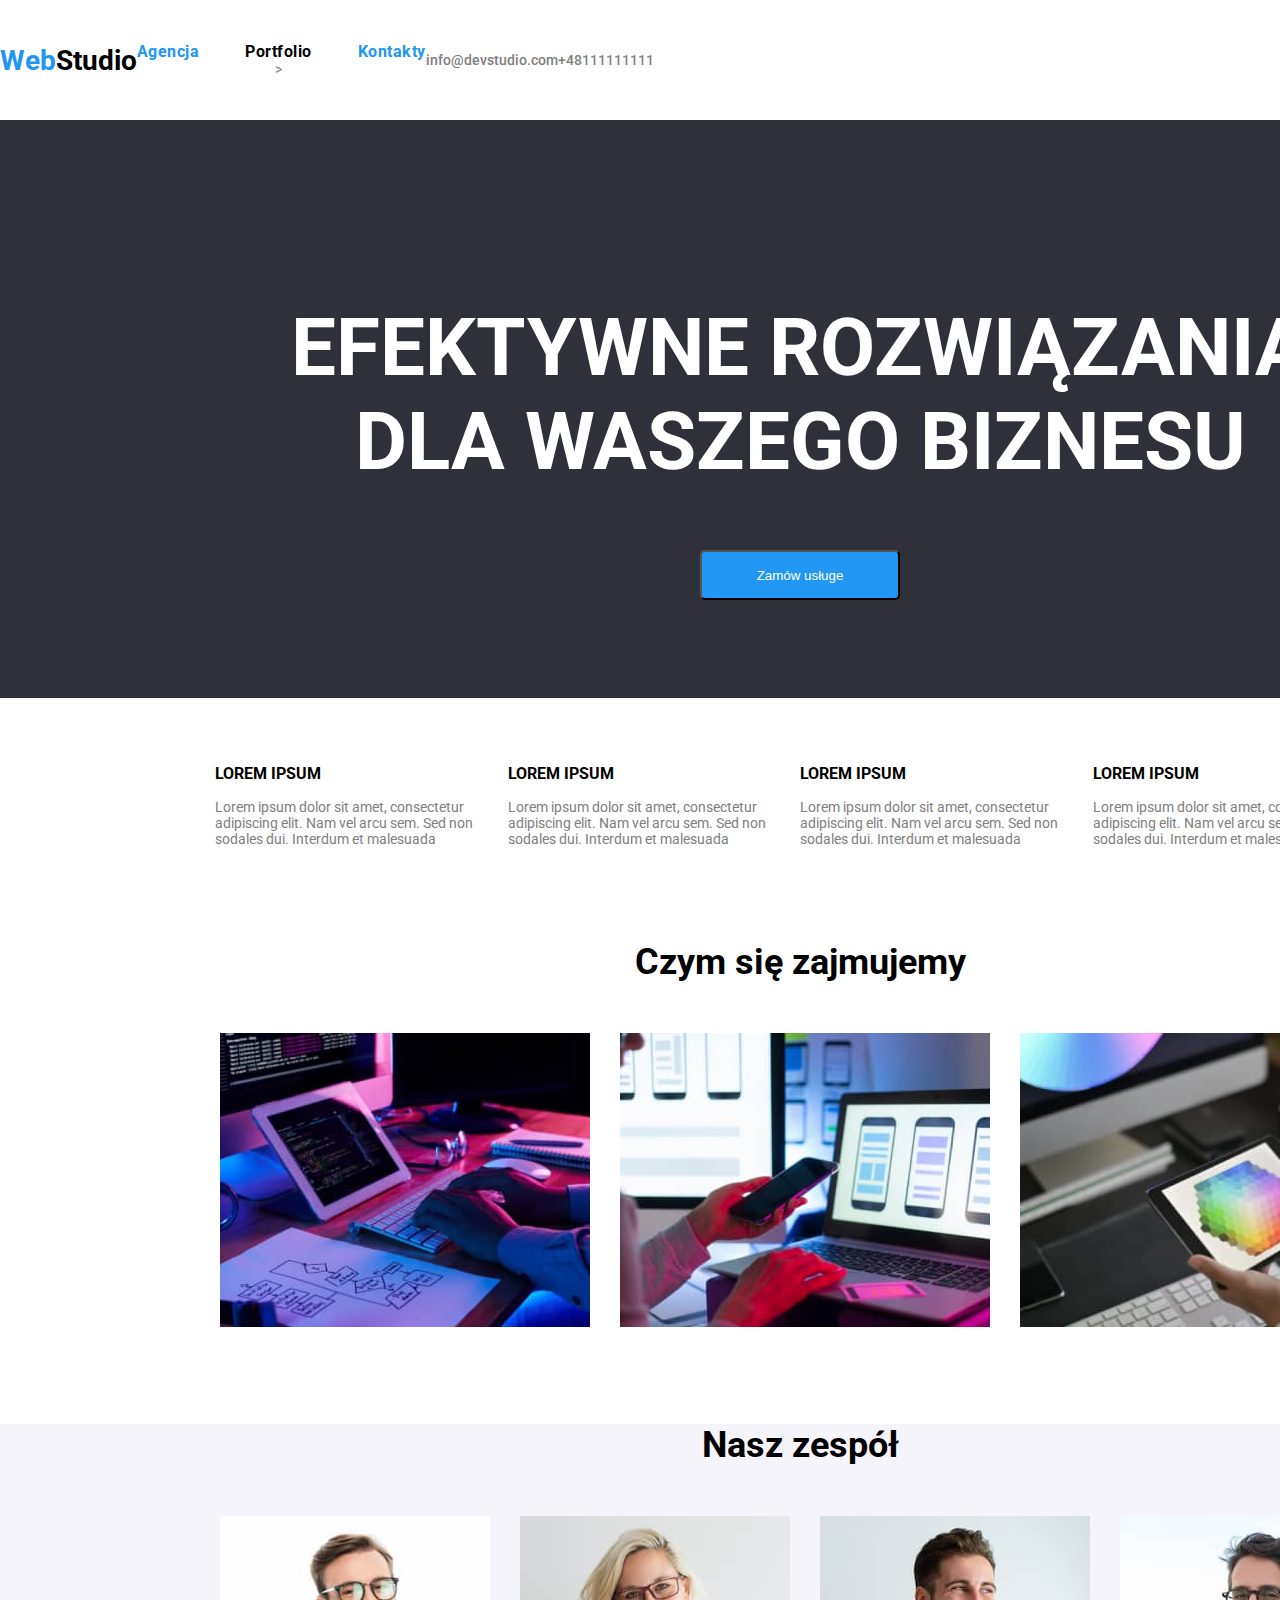
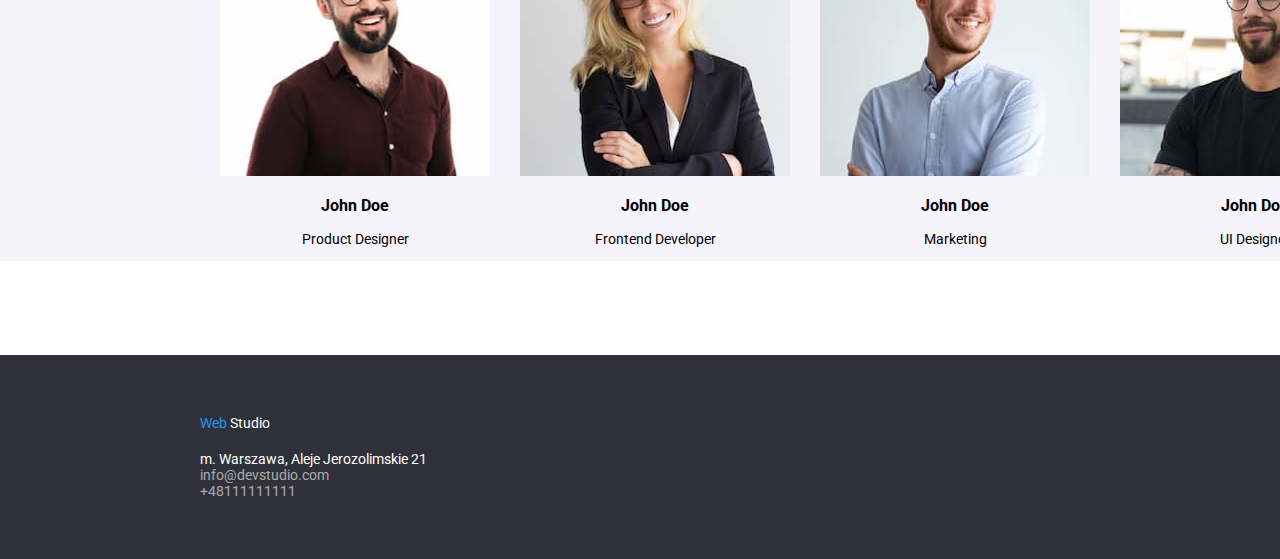
==== index.html @ a113806f "Add files via upload" ====
<!DOCTYPE html>
<html lang="pl-PL">
  <head>
    <meta charset="UTF-8" />
    <meta http-equiv="X-UA-Compatible" content="IE=edge" />
    <meta name="viewport" content="width=device-width, initial-scale=1.0" />
    <link href="css/styles.css" rel="stylesheet" type="text/css" />
    <link
      href="https://fonts.googleapis.com/css2?family=Raleway:wght@700&amp;family=Roboto:wght@400;500;700;900&amp;display=swap"
      rel="stylesheet"
    />
    <title>Studio</title>
  </head>
  <body class="whole-page">
    <header class="header">
      <a href="index.html" class="no_underline"
        ><h1><span class="text-blue">Web</span>Studio</h1></a
      >
      <nav>
        <ul class="nav-style nav-list">
          <li>
            <a href="index.html" class="no_underline link-style text-blue">
              Agencja</a
            >
          </li>
          <li>
            <a href="portfolio.html" class="no_underline link-style">
              Portfolio</a
            >
            >
          </li>
          <li>
            <a href="index.html" class="no_underline link-style text-blue">
              Kontakty</a
            >
          </li>
        </ul>
      </nav>
      <a
        href="mailto:info@devstudio.com"
        class="no_underline contact-link-style text-blue"
        >info@devstudio.com</a
      >
      <a
        href="tel:+45111111111"
        class="no_underline contact-link-style text-blue"
        >+48111111111</a
      >
    </header>

    <main>
      <section class="main_section">
        <h1>
          EFEKTYWNE ROZWIĄZANIA <br />
          DLA WASZEGO BIZNESU
        </h1>
        <a href="portfolio.html" class="no_underline"
          ><button type="button" class="but_1">Zamów usługe</button></a
        >
      </section>

      <section>
        <ul class="second_section">
          <li>
            <h3 class="text-lorem">LOREM IPSUM</h3>
            <p>
              Lorem ipsum dolor sit amet, consectetur adipiscing elit. Nam vel
              arcu sem. Sed non sodales dui. Interdum et malesuada
            </p>
          </li>
          <li>
            <h3 class="text-lorem">LOREM IPSUM</h3>
            <p>
              Lorem ipsum dolor sit amet, consectetur adipiscing elit. Nam vel
              arcu sem. Sed non sodales dui. Interdum et malesuada
            </p>
          </li>
          <li>
            <h3 class="text-lorem">LOREM IPSUM</h3>
            <p>
              Lorem ipsum dolor sit amet, consectetur adipiscing elit. Nam vel
              arcu sem. Sed non sodales dui. Interdum et malesuada
            </p>
          </li>
          <li>
            <h3 class="text-lorem">LOREM IPSUM</h3>
            <p>
              Lorem ipsum dolor sit amet, consectetur adipiscing elit. Nam vel
              arcu sem. Sed non sodales dui. Interdum et malesuada
            </p>
          </li>
        </ul>
      </section>

      <section>
        <div class="what_we_do">
          <h2 class="mainthink2">Czym się zajmujemy</h2>
          <ul class="container product-portfolio">
            <li>
              <img
                src="images/pad0.jpg"
                alt="komputer z tabletem i klawiatura"
                width="370"
                height="294"
              />
            </li>
            <li>
              <img
                src="images/lap1.jpg"
                alt="laptop i telefon"
                width="370"
                height="294"
              />
            </li>
            <li>
              <img
                src="images/tab2.jpg"
                alt="tablet z kolorowym wyświetlaczem"
                width="370"
                height="294"
              />
            </li>
          </ul>
        </div>
      </section>

      <section class="our_team">
        <h2 class="mainthink2">Nasz zespół</h2>
        <ul class="container product-portfolio">
          <li>
            <img
              src="images/facet0.jpg"
              alt="John Doe"
              width="270"
              height="260"
            />
            <h3>John Doe</h3>
            <p>Product Designer</p>
          </li>
          <li>
            <img
              src="images/kobieta0.jpg"
              alt="kobieta Doe"
              width="270"
              height="260"
            />
            <h3>John Doe</h3>
            <p>Frontend Developer</p>
          </li>
          <li>
            <img
              src="images/facet1.jpg"
              alt="John Doe drugi"
              width="270"
              height="260"
            />
            <h3>John Doe</h3>
            <p>Marketing</p>
          </li>
          <li>
            <img
              src="images/facet2.jpg"
              alt="John Doe trzeci"
              width="270"
              height="260"
            />
            <h3>John Doe</h3>
            <p>UI Designer</p>
          </li>
        </ul>
      </section>
    </main>

    <footer class="footer">
      <ul class="container footer-container nobull">
        <a href="index.html" class="no_underline logo-style white-style-logo">
          <span class="text-blue">Web</span>
          <span class="text_white">Studio</span>
        </a>
        <li>
          <address class="address-style">
            m. Warszawa, Aleje Jerozolimskie 21
          </address>
        </li>
        <li>
          <a href="emailto:info@devstudio.com" class="no_underline footer-type"
            >info@devstudio.com</a
          >
        </li>
        <li>
          <a href="tel:+45111111111" class="no_underline footer-type"
            >+48111111111</a
          >
        </li>
      </ul>
    </footer>
  </body>
</html>
---- css/styles.css ----
body {
  font-family: "Roboto";
  color: gray;
  background-color: lightgrey;
  font-size: 14px;
  margin: 0;
  padding: 0;
  display: block;
}
.whole-page {
  background-color: white;
  width: 1600px;
  margin: 0 auto;
}
.container {
  width: 1200px;
  margin: 0 auto;
}
.footer-links:hover,
.footer-links:focus,
.blue-text:hover,
.blue-text:focus {
  color: blue;
}
.header {
  align-items: center;
  text-align: center;
  flex-direction: row;
  padding: 25px 0 24px 0;
  display: flex;
  margin-left: 250;
}
header {
  display: block;
}
.main_section {
  background-color: #2f303a;
  color: #fff;
  font-size: 40px;
  text-align: center;
  height: 450px;
  padding-top: 8rem;
}
a {
  cursor: pointer;
  display: block;
  color: black;
}
.no_underline {
  text-decoration: none;
}
a:visited {
  color: rgb(0, 0, 0);
}

a:focus {
  color: blue;
}
a:target {
  color: blue;
}

.link-style {
  color: black;
  font-size: 16px;
  font-weight: 700;
  line-height: 1.193;
  letter-spacing: 0.03em;
  margin-left: 20;
  margin-right: 20;
}

.link-style_2 {
  color: black;
  font-size: 16px;
  font-weight: 700;
  line-height: 1.193;
  letter-spacing: 0.03em;
}
.text-blue {
  color: #2196f3;
}
ul {
  display: block;
  list-style-type: disc;
  margin-block-start: 1em;
  margin-block-end: 1em;
  margin-inline-start: 0px;
  margin-inline-end: 0px;
  padding-inline-start: 40px;
}

.nav-style {
  gap: 46px;
  line-height: 1.2;
  padding: 0;
}
.nav-list {
  display: flex;
  list-style: none;
  line-height: 1.2;
  margin: 0;
}
.contacts-style {
  padding: 0;
  margin-left: 30;
}
.contact-link-style {
  color: grey;
  font-weight: 500;
  margin-left: 50;
}
.header-separator {
  border-bottom: solid 1px;
}
div {
  display: block;
}
.buttons-type {
  display: flex;
  justify-content: center;
  gap: 8px;
  margin-top: 94px;
  list-style: none;
}
.button-type {
  background-color: #f5f4fa;
  border-width: 0;
  height: 38px;
  font-size: 16px;
  font-weight: 500;
  line-height: 26px;
  border-radius: 3px;
  padding: 6px 22px;
  font-family: "Roboto";
}
.product-portfolio {
  display: flex;
  gap: 30px;
  flex-wrap: wrap;
  margin-top: 50px;
  margin-bottom: 94px;
  list-style: none;
  list-style-type: none;
}
.product-part {
  border: solid 1px;
  width: 370px;
  height: 404px;
}
.nobull {
  list-style-type: none;
  text-align: left;
  padding: 0;
}
.portfolio-img-title {
  color: darkgrey;
  font-size: 18px;
  font-weight: 700;
  letter-spacing: 0.06em;
  line-height: 2;
  margin: 20px 0 4px 24px;
  text-decoration: none;
}
.portfolio-part-info {
  line-height: 1.88;
  font-size: 16px;
  margin: 0 0 0 24px;
  text-decoration: none;
}
footer {
  display: block;
}
.footer {
  width: 100%;
  background-color: #2f303a;
  padding: 60px 0;
}
.footer-container {
  flex-direction: column;
  color: white;
}
.white-style-logo {
  color: white;
}
.address-style {
  margin: 20px 0 0 0;
  font-style: normal;
}
address {
  display: block;
  font-style: italic;
}
.footer-type {
  color: #ffffff99;
}
.our_team {
  background-color: #f5f4fa;
  text-align: center;
  color: black;
}

.second_section {
  display: flex;
  list-style: none;
  width: 1170px;
  margin: 0 auto;
  padding: 50px;
}
.what_we_do {
  color: black;
  text-align: center;
}

.text-lorem {
  color: black;
}

.but_1 {
  color: #fff;
  background-color: #2196f3;
  width: 200px;
  height: 50px;
  text-align: center;
  border-radius: 5px;
  cursor: pointer;
}

.mainthink2 {
  font-size: 36px;
}
.text_white {
  color: white;
}
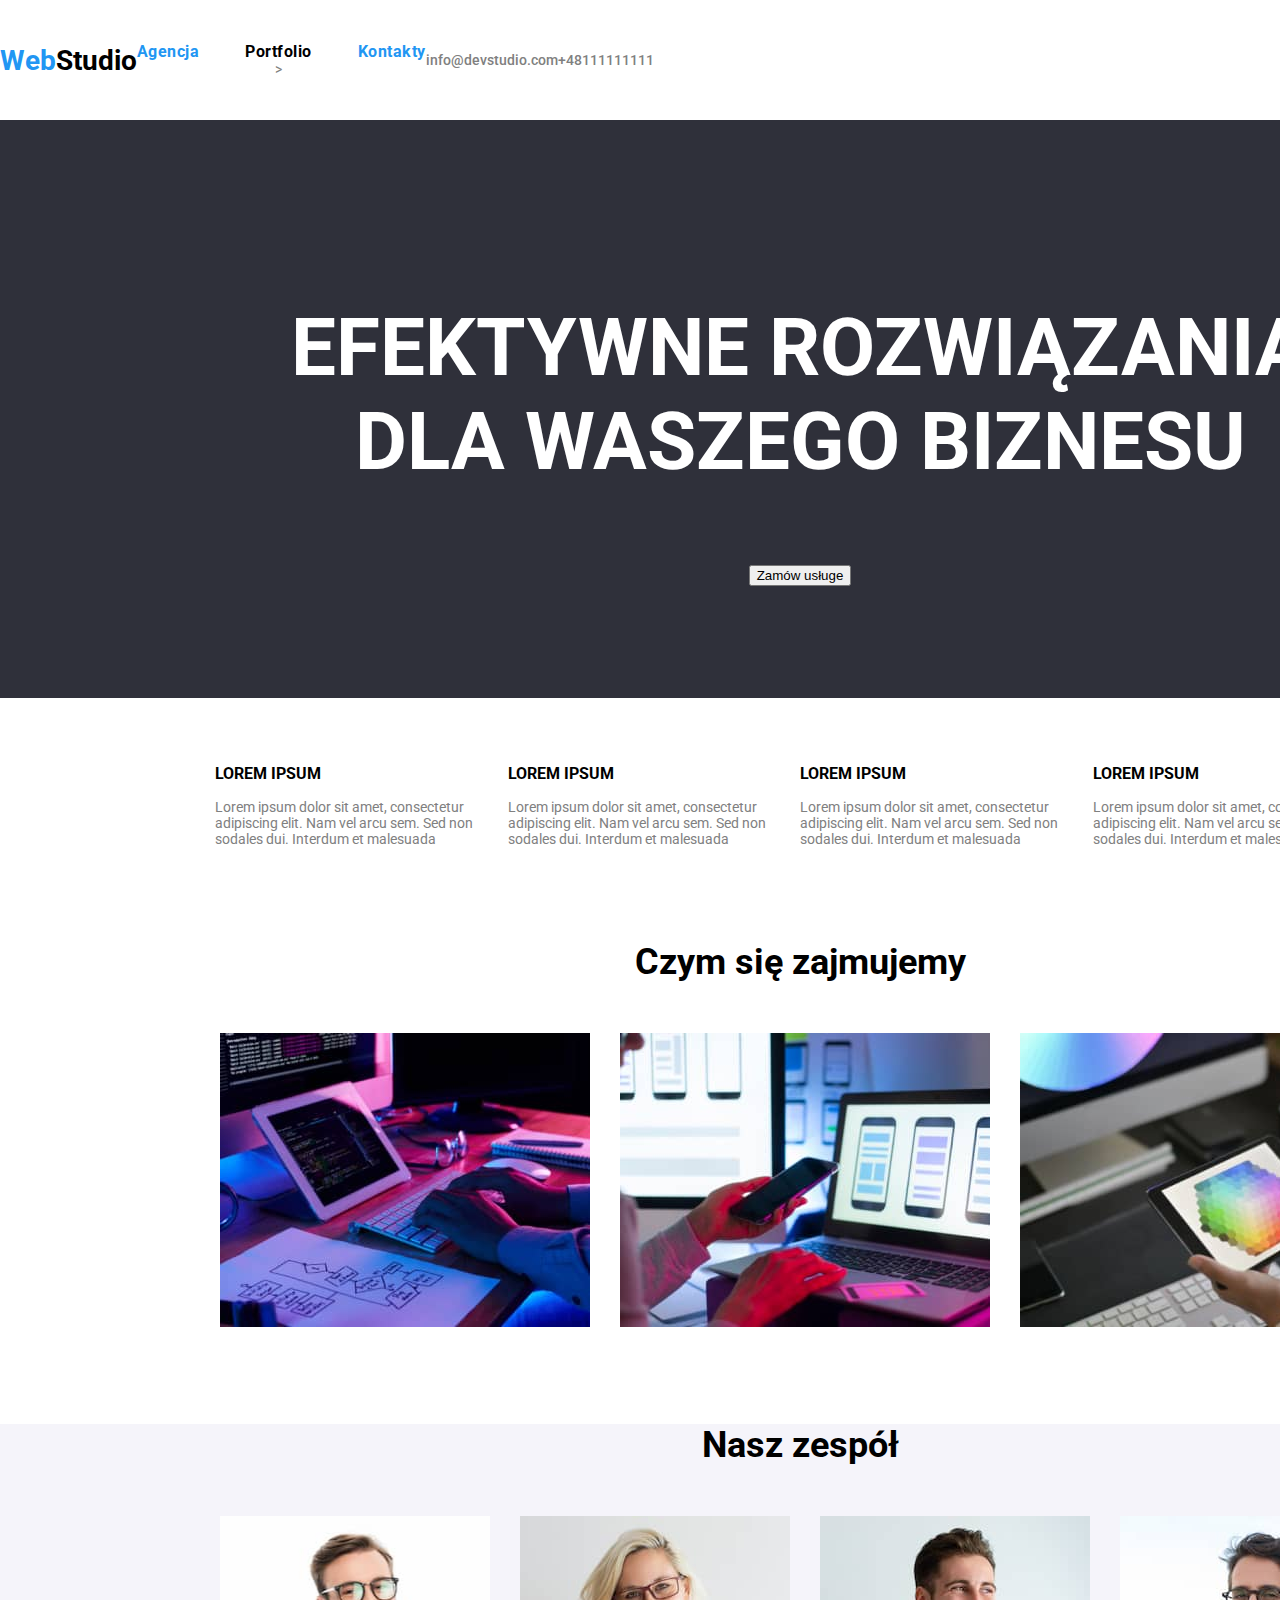
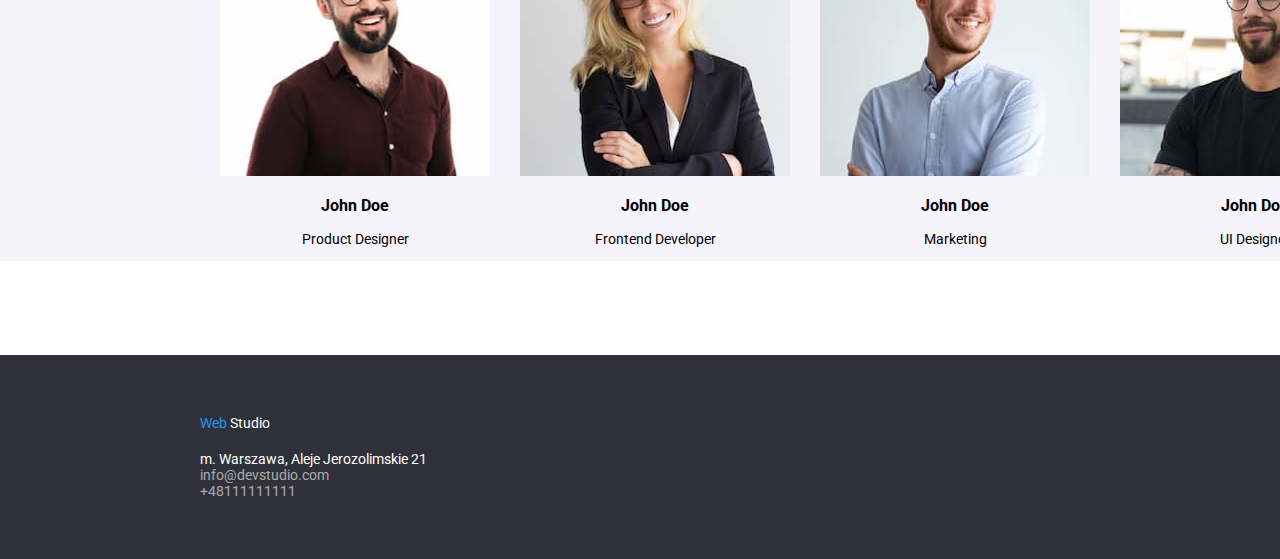
==== commit 5c363fb1: "Add files via upload" ====
--- a/index.html
+++ b/index.html
@@ -54,9 +54,10 @@
           EFEKTYWNE ROZWIĄZANIA <br />
           DLA WASZEGO BIZNESU
         </h1>
-        <a href="portfolio.html" class="no_underline"
-          ><button type="button" class="but_1">Zamów usługe</button></a
-        >
+
+        <button type="button" class="main_button">
+          <a href="portfolio.html" class="no_underline">Zamów usługe</a>
+        </button>
       </section>
 
       <section>
@@ -173,10 +174,12 @@
 
     <footer class="footer">
       <ul class="container footer-container nobull">
-        <a href="index.html" class="no_underline logo-style white-style-logo">
-          <span class="text-blue">Web</span>
-          <span class="text_white">Studio</span>
-        </a>
+        <li>
+          <a href="index.html" class="no_underline logo-style white-style-logo">
+            <span class="text-blue">Web</span>
+            <span class="text_white">Studio</span>
+          </a>
+        </li>
         <li>
           <address class="address-style">
             m. Warszawa, Aleje Jerozolimskie 21
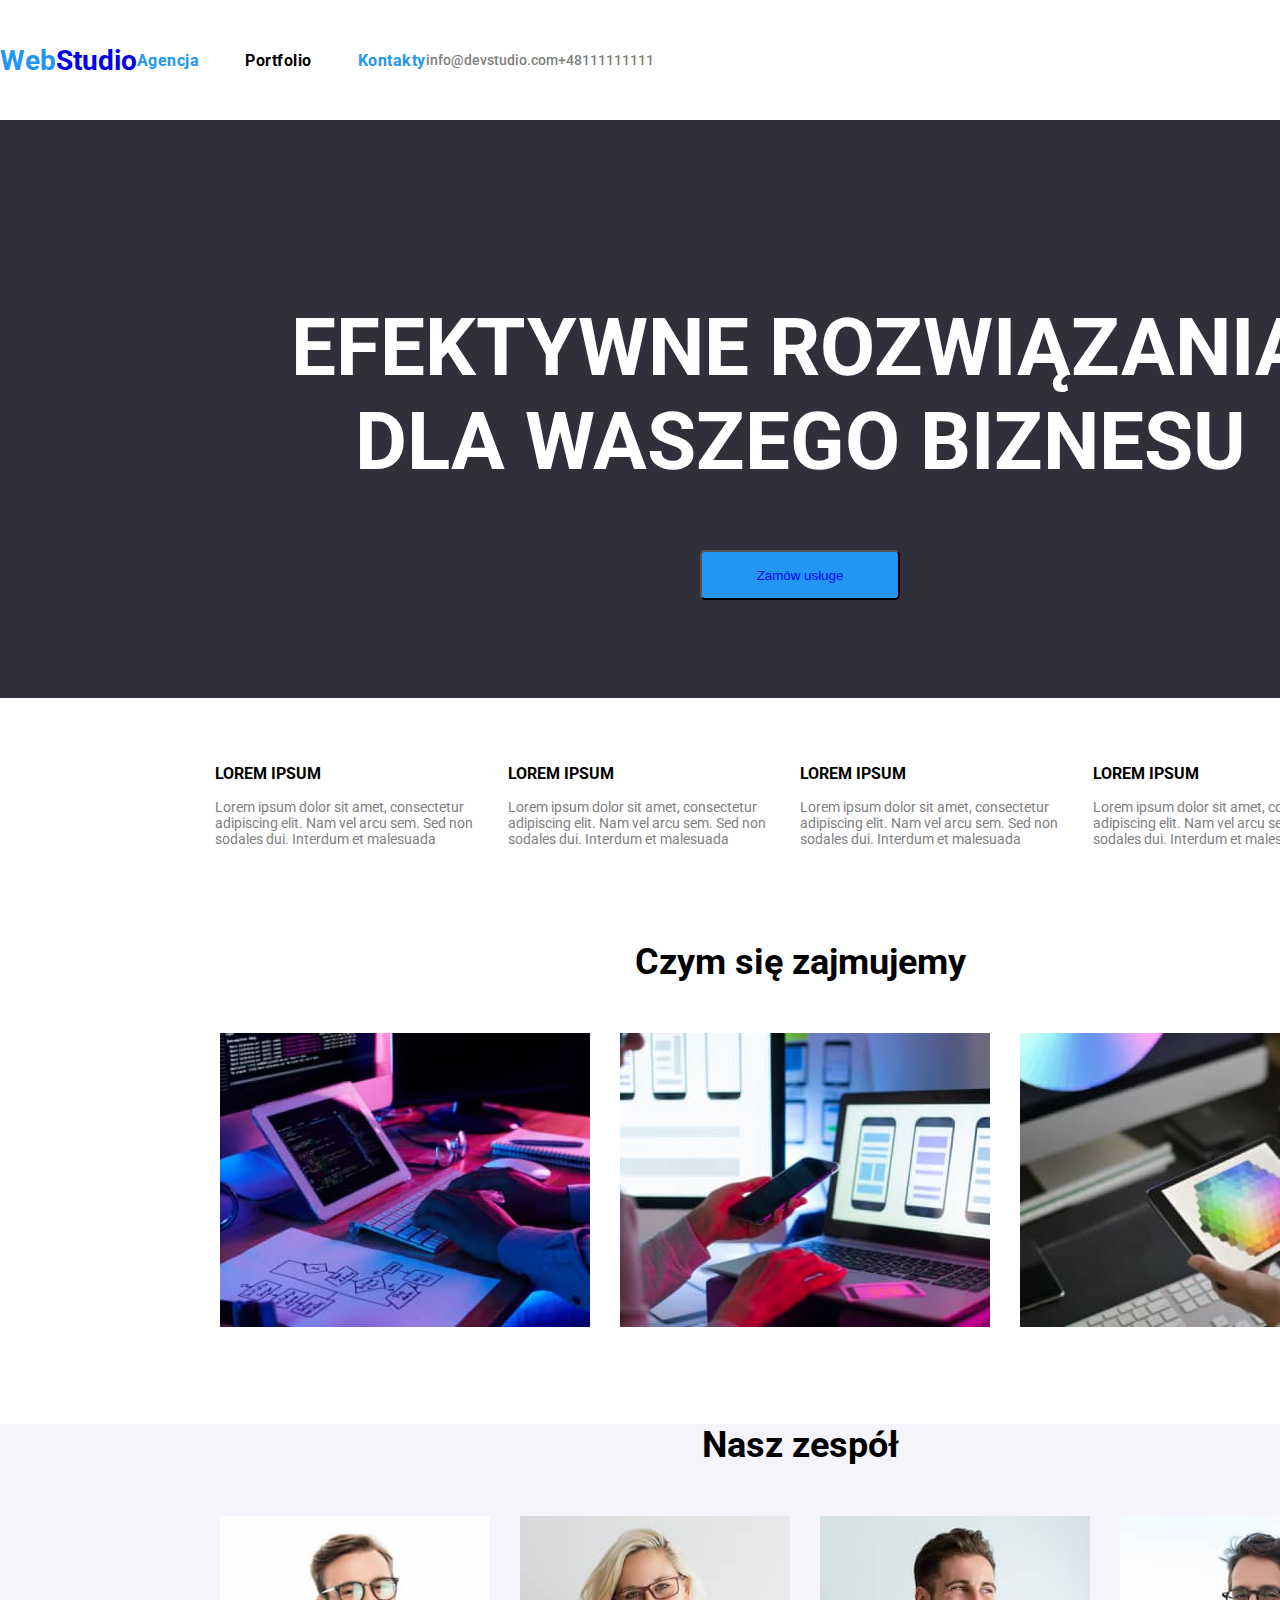
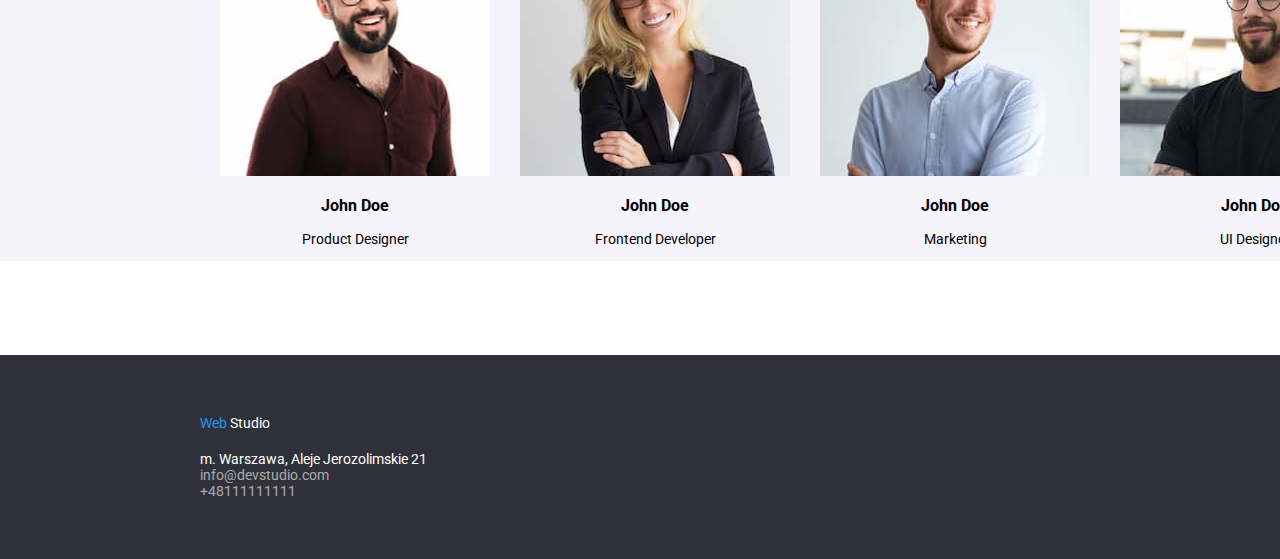
==== commit 43317738: "Add files via upload" ====
--- a/index.html
+++ b/index.html
@@ -26,7 +26,6 @@
           <li>
             <a href="portfolio.html" class="no_underline link-style">
               Portfolio</a
-            >
             >
           </li>
           <li>
--- a/css/styles.css
+++ b/css/styles.css
@@ -44,7 +44,6 @@
 a {
   cursor: pointer;
   display: block;
-  color: black;
 }
 .no_underline {
   text-decoration: none;
@@ -216,7 +215,7 @@
   color: black;
 }
 
-.but_1 {
+.main_button {
   color: #fff;
   background-color: #2196f3;
   width: 200px;
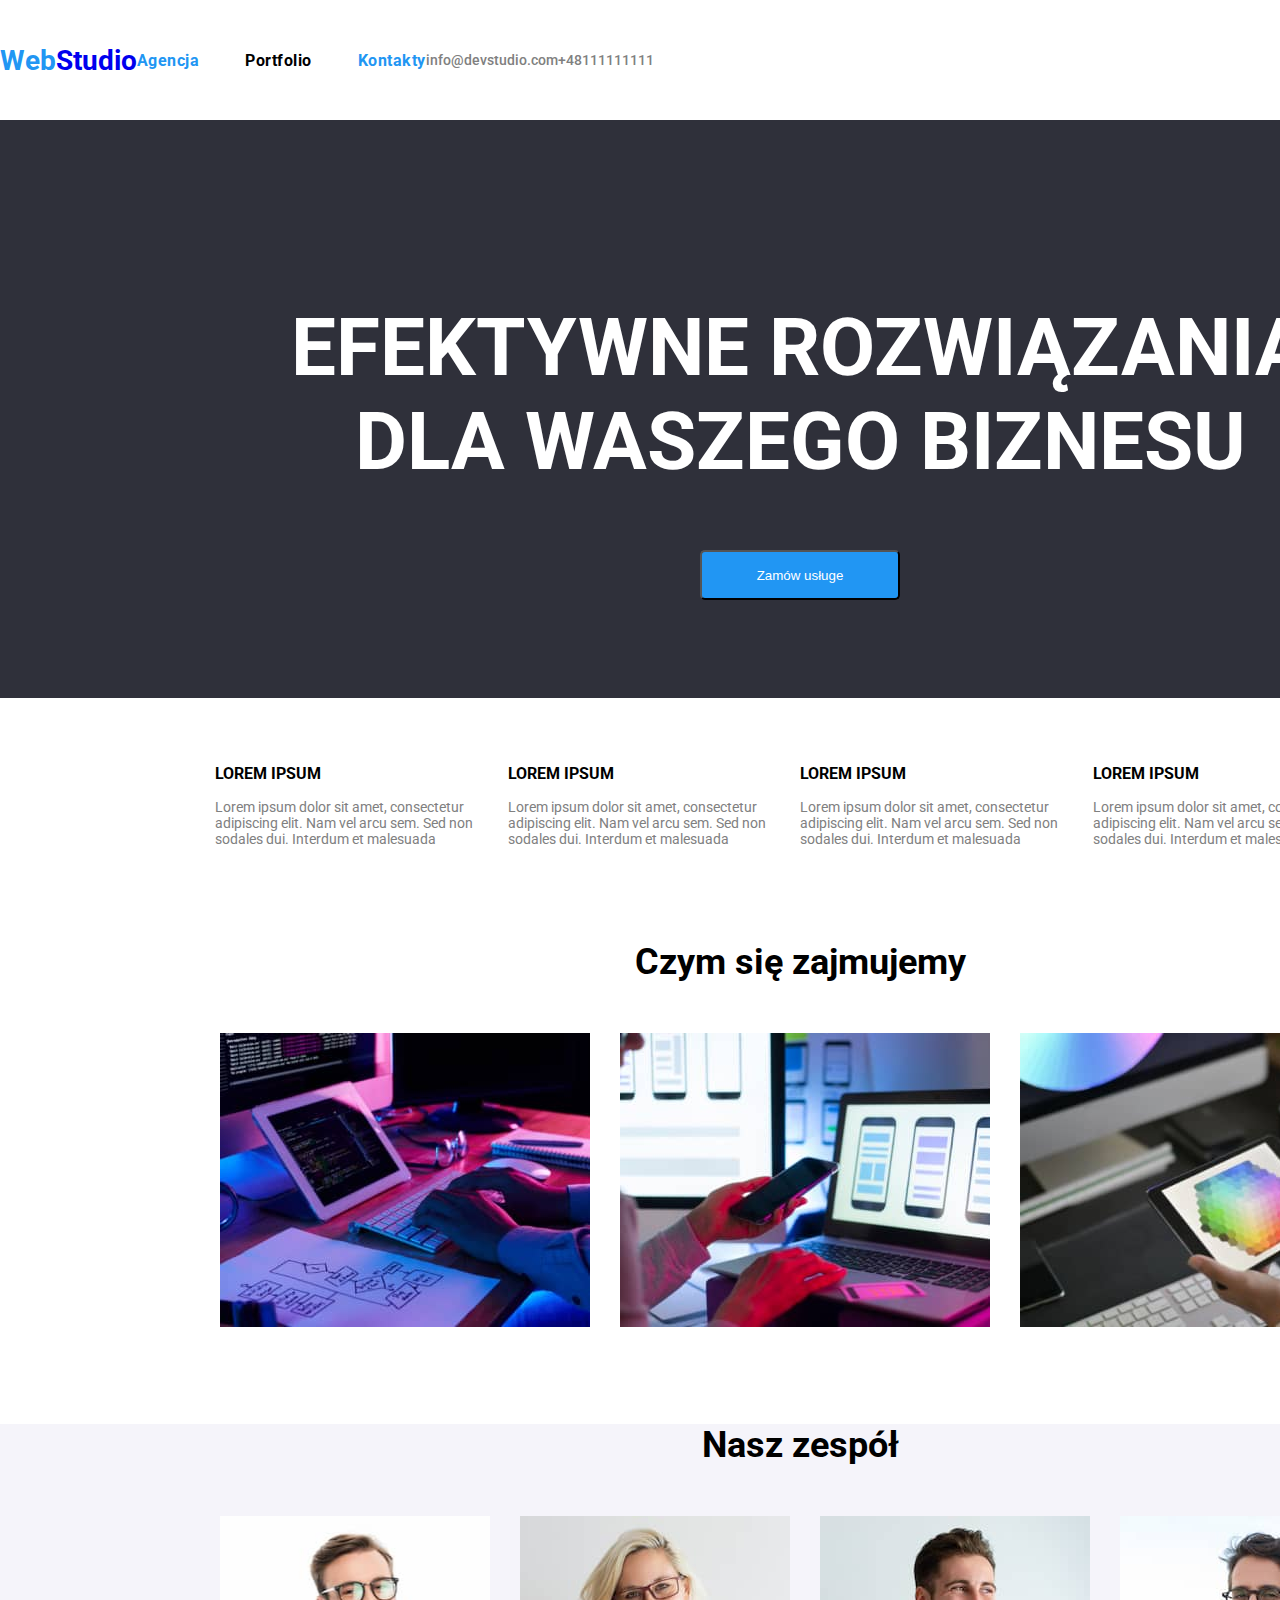
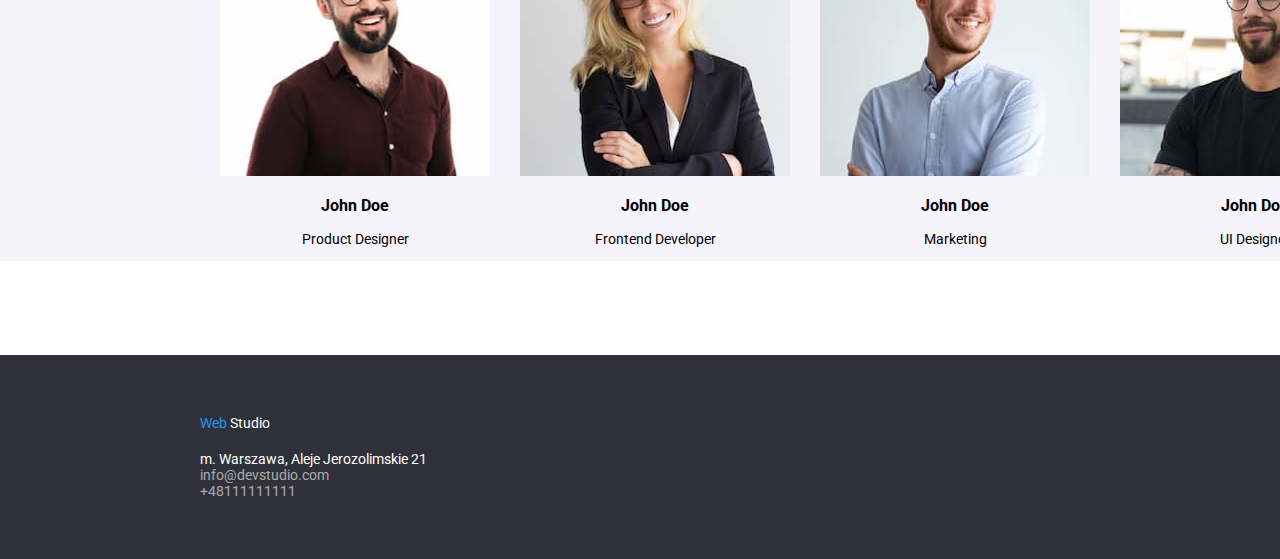
==== commit 789f6e94: "Add files via upload" ====
--- a/index.html
+++ b/index.html
@@ -54,9 +54,9 @@
           DLA WASZEGO BIZNESU
         </h1>
 
-        <button type="button" class="main_button">
-          <a href="portfolio.html" class="no_underline">Zamów usługe</a>
-        </button>
+        <a href="portfolio.html" class="no_underline"
+          ><button type="button" class="main_button">Zamów usługe</button></a
+        >
       </section>
 
       <section>
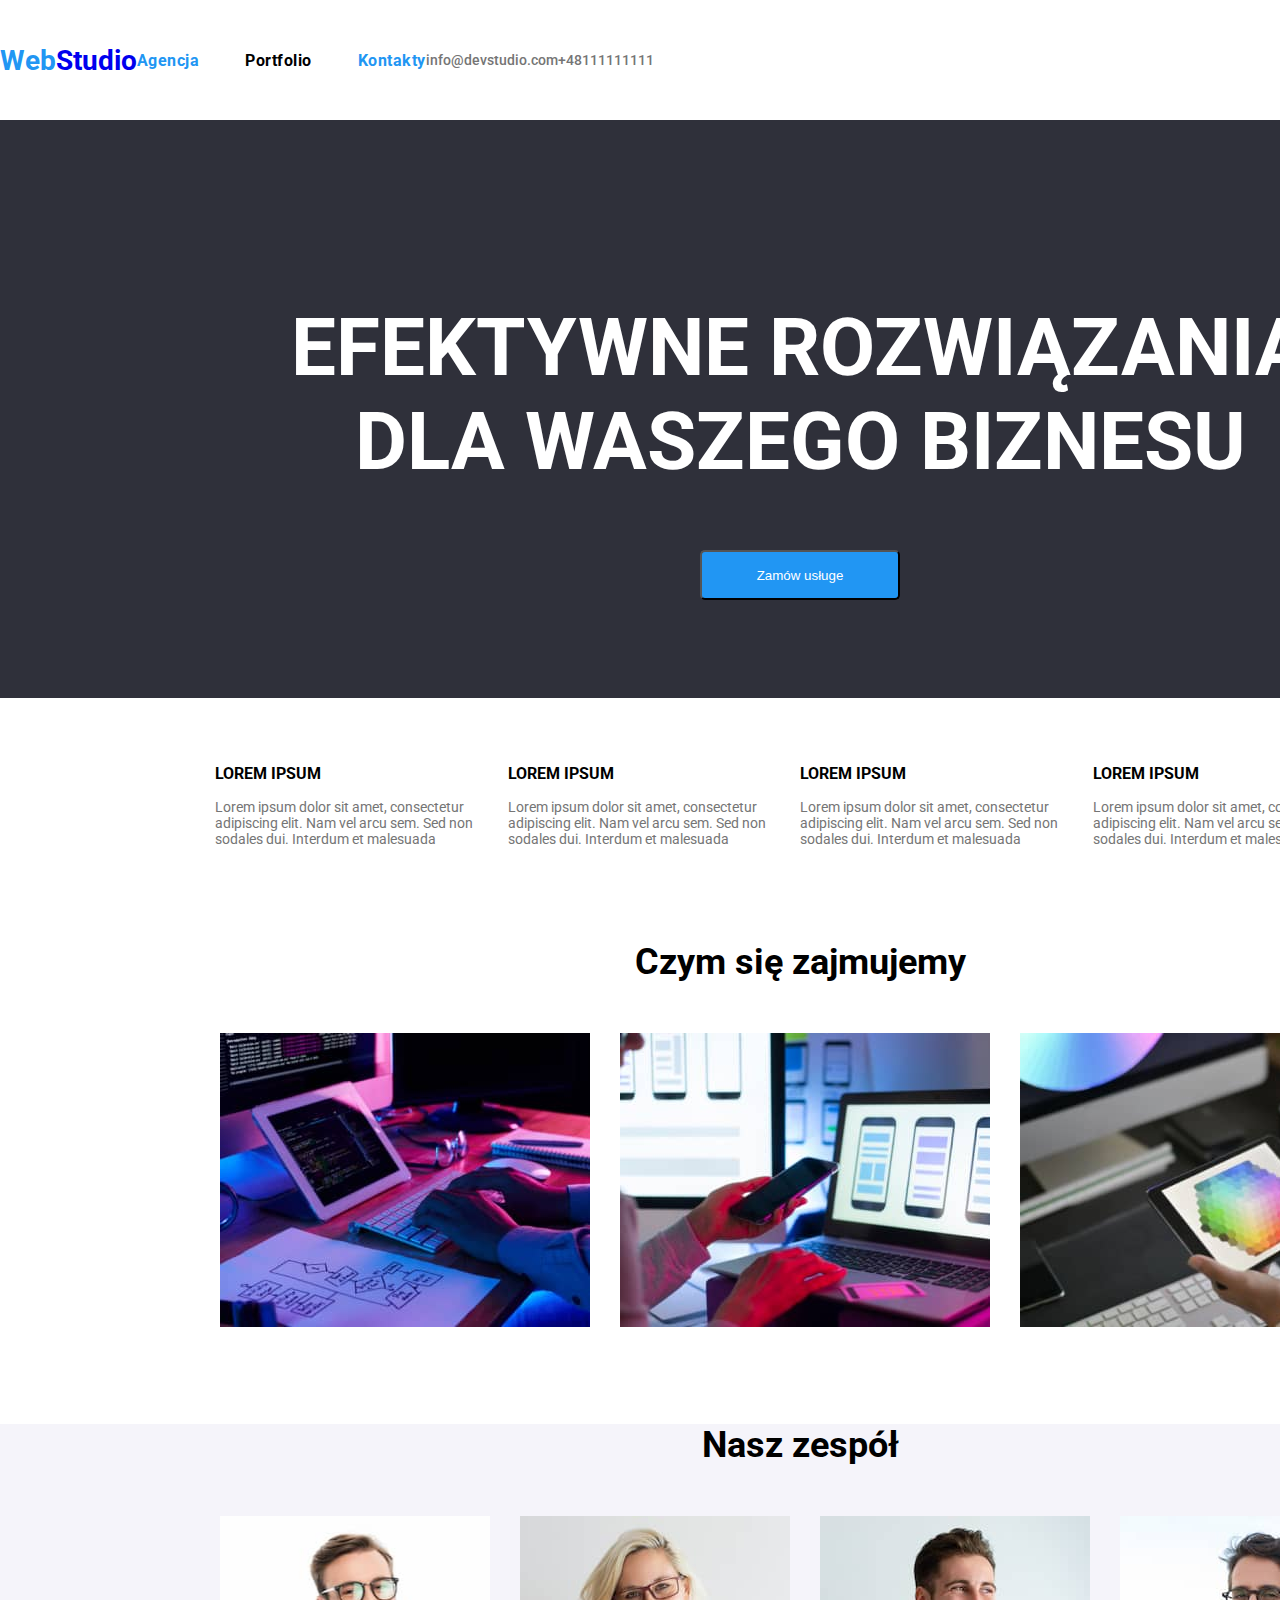
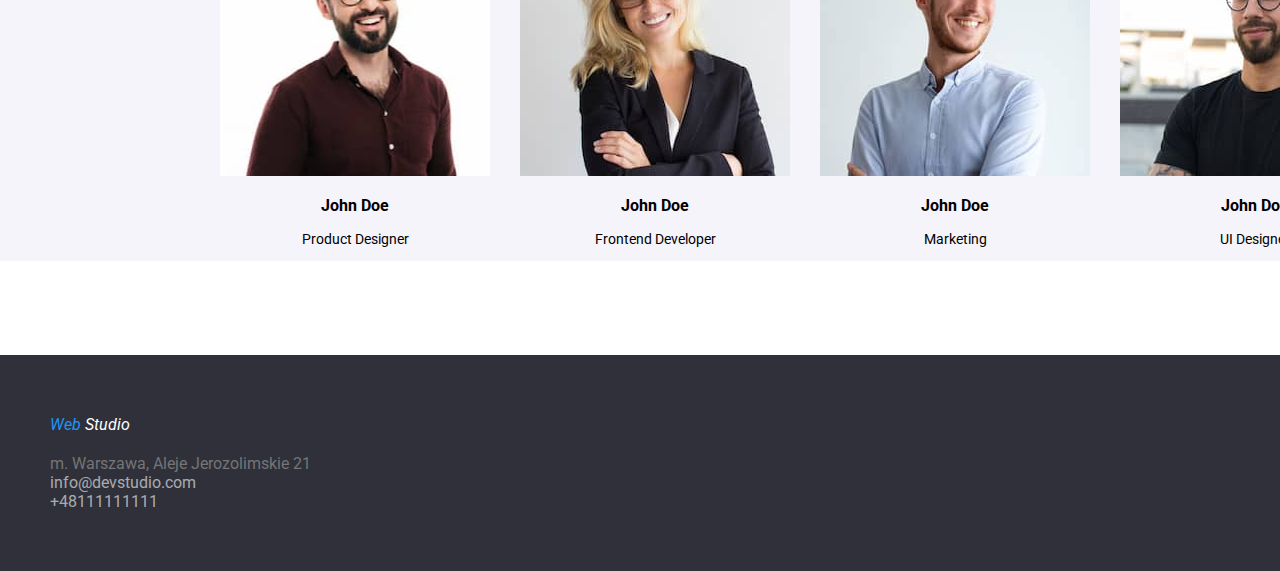
==== commit 39ff3219: "Add files via upload" ====
--- a/index.html
+++ b/index.html
@@ -54,9 +54,7 @@
           DLA WASZEGO BIZNESU
         </h1>
 
-        <a href="portfolio.html" class="no_underline"
-          ><button type="button" class="main_button">Zamów usługe</button></a
-        >
+        <button type="button" class="main_button">Zamów usługe</button>
       </section>
 
       <section>
@@ -124,7 +122,7 @@
         </div>
       </section>
 
-      <section class="our_team">
+      <section class="milk_black_center">
         <h2 class="mainthink2">Nasz zespół</h2>
         <ul class="container product-portfolio">
           <li>
@@ -172,29 +170,18 @@
     </main>
 
     <footer class="footer">
-      <ul class="container footer-container nobull">
-        <li>
-          <a href="index.html" class="no_underline logo-style white-style-logo">
-            <span class="text-blue">Web</span>
-            <span class="text_white">Studio</span>
-          </a>
-        </li>
-        <li>
-          <address class="address-style">
-            m. Warszawa, Aleje Jerozolimskie 21
-          </address>
-        </li>
-        <li>
-          <a href="emailto:info@devstudio.com" class="no_underline footer-type"
-            >info@devstudio.com</a
-          >
-        </li>
-        <li>
-          <a href="tel:+45111111111" class="no_underline footer-type"
-            >+48111111111</a
-          >
-        </li>
-      </ul>
+      <address class="footer_address">
+
+      <a href="index.html" class="no_underline logo-style white-style-logo">
+        <span class="text-blue">Web</span>
+        <span class="text_white">Studio</span>
+      </a>
+
+      <address class="address-style">
+        m. Warszawa, Aleje Jerozolimskie 21
+        <a href="emailto:info@devstudio.com" class="no_underline footer-type">info@devstudio.com</a>
+        <a href="tel:+45111111111" class="no_underline footer-type">+48111111111</a>
+      </address>
     </footer>
   </body>
 </html>
--- a/css/styles.css
+++ b/css/styles.css
@@ -1,14 +1,27 @@
+:root {
+  --white: #fff;
+  --black: #000;
+  --blue: #2196f3;
+  --darkgrey: #2f303a;
+  --grey: #757575;
+  --lightgrey: #e5e5e5;
+  --lightcream: #ececec;
+  --notblack: #212121;
+  --notwhite: #f5f4fa;
+  --footerlinks: #ffffff99;
+  --productborder: #eeeeee;
+}
 body {
   font-family: "Roboto";
-  color: gray;
-  background-color: lightgrey;
+  color: var(--grey);
+  background-color: var(--lightgrey);
   font-size: 14px;
   margin: 0;
   padding: 0;
   display: block;
 }
 .whole-page {
-  background-color: white;
+  background-color: var(--white);
   width: 1600px;
   margin: 0 auto;
 }
@@ -20,7 +33,7 @@
 .footer-links:focus,
 .blue-text:hover,
 .blue-text:focus {
-  color: blue;
+  color: var(--blue);
 }
 .header {
   align-items: center;
@@ -34,8 +47,8 @@
   display: block;
 }
 .main_section {
-  background-color: #2f303a;
-  color: #fff;
+  background-color: var(--darkgrey);
+  color: var(--white);
   font-size: 40px;
   text-align: center;
   height: 450px;
@@ -49,18 +62,18 @@
   text-decoration: none;
 }
 a:visited {
-  color: rgb(0, 0, 0);
+  color: var(--black);
 }
 
 a:focus {
-  color: blue;
+  color: var(--blue);
 }
 a:target {
-  color: blue;
+  color: var(--blue);
 }
 
 .link-style {
-  color: black;
+  color: var(--black);
   font-size: 16px;
   font-weight: 700;
   line-height: 1.193;
@@ -70,14 +83,14 @@
 }
 
 .link-style_2 {
-  color: black;
+  color: var(--black);
   font-size: 16px;
   font-weight: 700;
   line-height: 1.193;
   letter-spacing: 0.03em;
 }
 .text-blue {
-  color: #2196f3;
+  color: var(--blue);
 }
 ul {
   display: block;
@@ -105,7 +118,7 @@
   margin-left: 30;
 }
 .contact-link-style {
-  color: grey;
+  color: var(--grey);
   font-weight: 500;
   margin-left: 50;
 }
@@ -123,7 +136,7 @@
   list-style: none;
 }
 .button-type {
-  background-color: #f5f4fa;
+  background-color: var(--notwhite);
   border-width: 0;
   height: 38px;
   font-size: 16px;
@@ -132,6 +145,7 @@
   border-radius: 3px;
   padding: 6px 22px;
   font-family: "Roboto";
+  cursor: pointer;
 }
 .product-portfolio {
   display: flex;
@@ -153,7 +167,7 @@
   padding: 0;
 }
 .portfolio-img-title {
-  color: darkgrey;
+  color: var(--darkgrey);
   font-size: 18px;
   font-weight: 700;
   letter-spacing: 0.06em;
@@ -172,15 +186,15 @@
 }
 .footer {
   width: 100%;
-  background-color: #2f303a;
+  background-color: var(--darkgrey);
   padding: 60px 0;
 }
 .footer-container {
   flex-direction: column;
-  color: white;
+  color: var(--white);
 }
 .white-style-logo {
-  color: white;
+  color: var(--white);
 }
 .address-style {
   margin: 20px 0 0 0;
@@ -191,12 +205,12 @@
   font-style: italic;
 }
 .footer-type {
-  color: #ffffff99;
-}
-.our_team {
-  background-color: #f5f4fa;
-  text-align: center;
-  color: black;
+  color: var(--footerlinks);
+}
+.milk_black_center {
+  background-color: var(--notwhite);
+  text-align: center;
+  color: var(--black);
 }
 
 .second_section {
@@ -207,17 +221,17 @@
   padding: 50px;
 }
 .what_we_do {
-  color: black;
+  color: var(--black);
   text-align: center;
 }
 
 .text-lorem {
-  color: black;
+  color: var(--black);
 }
 
 .main_button {
-  color: #fff;
-  background-color: #2196f3;
+  color: var(--white);
+  background-color: var(--blue);
   width: 200px;
   height: 50px;
   text-align: center;
@@ -229,5 +243,10 @@
   font-size: 36px;
 }
 .text_white {
-  color: white;
-}
+  color: var(--white);
+}
+
+.footer_address {
+  font-size: 16px;
+  margin-left: 50px;
+}
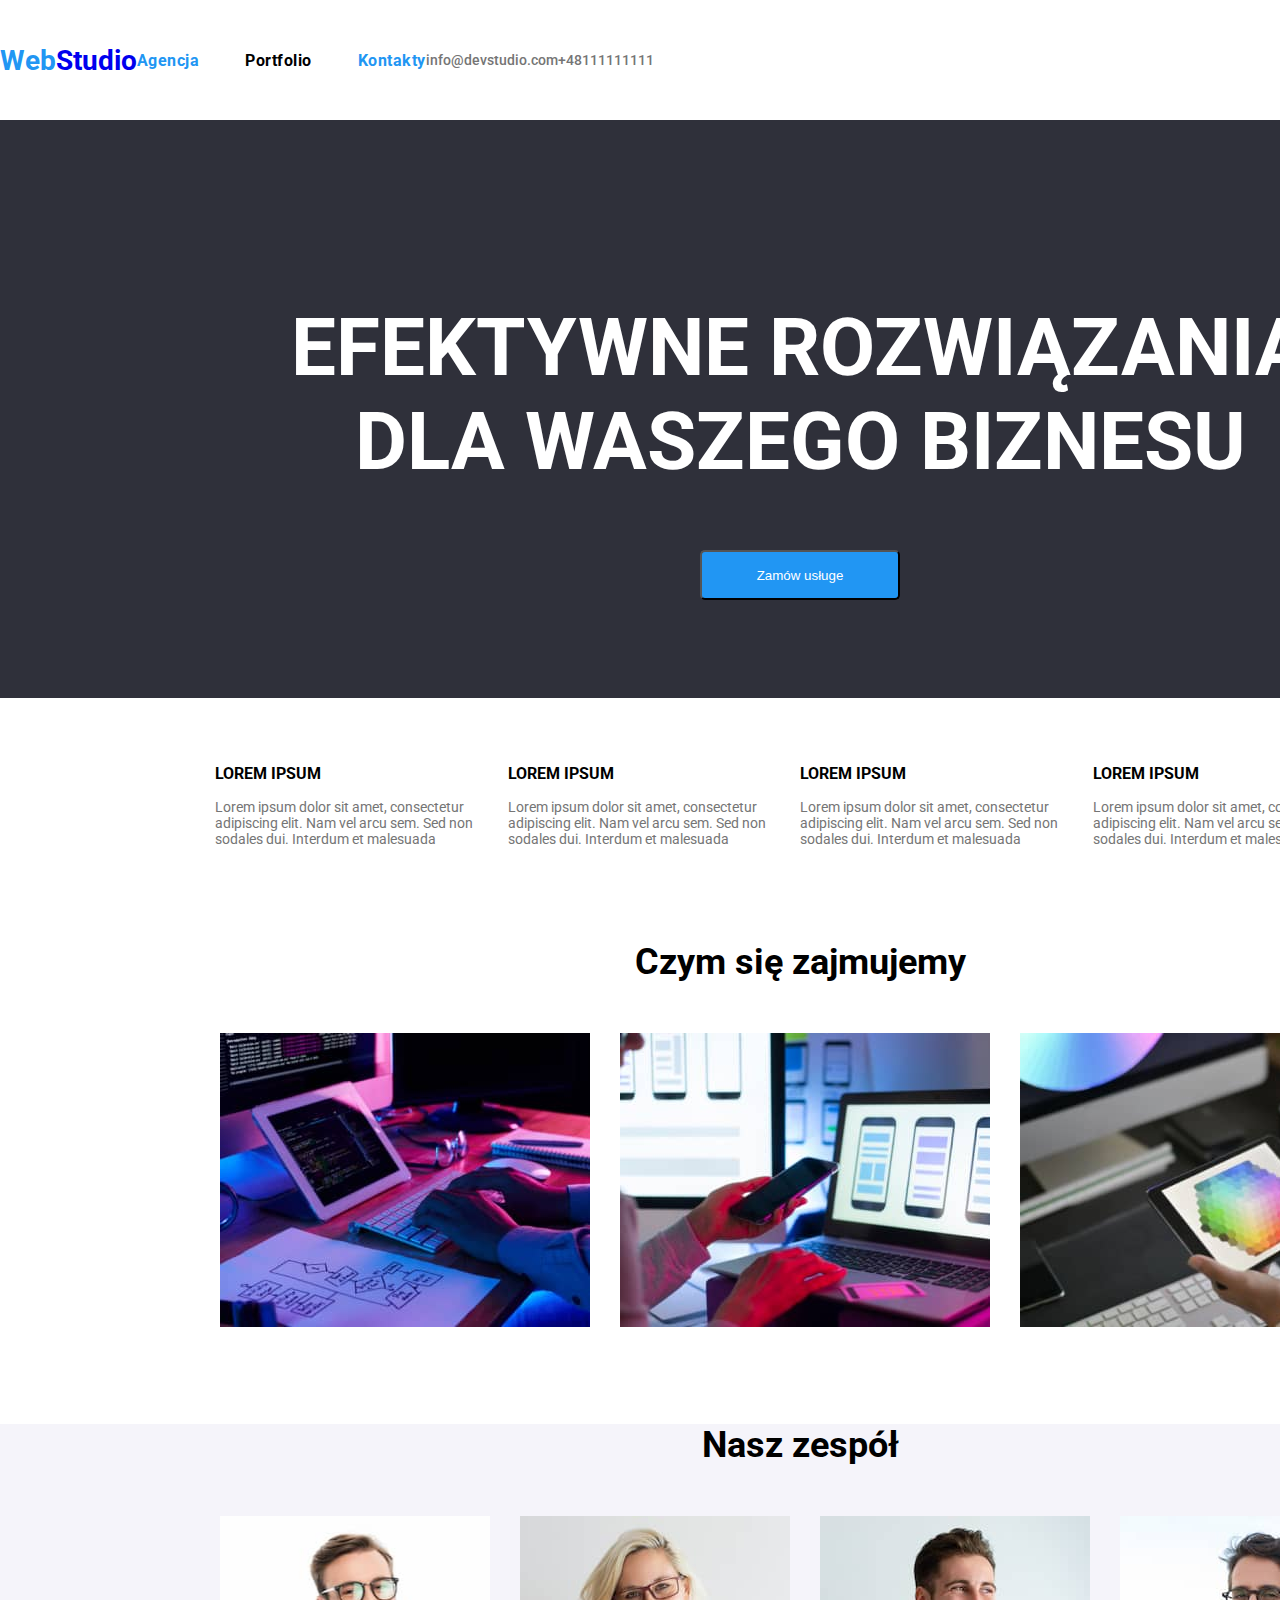
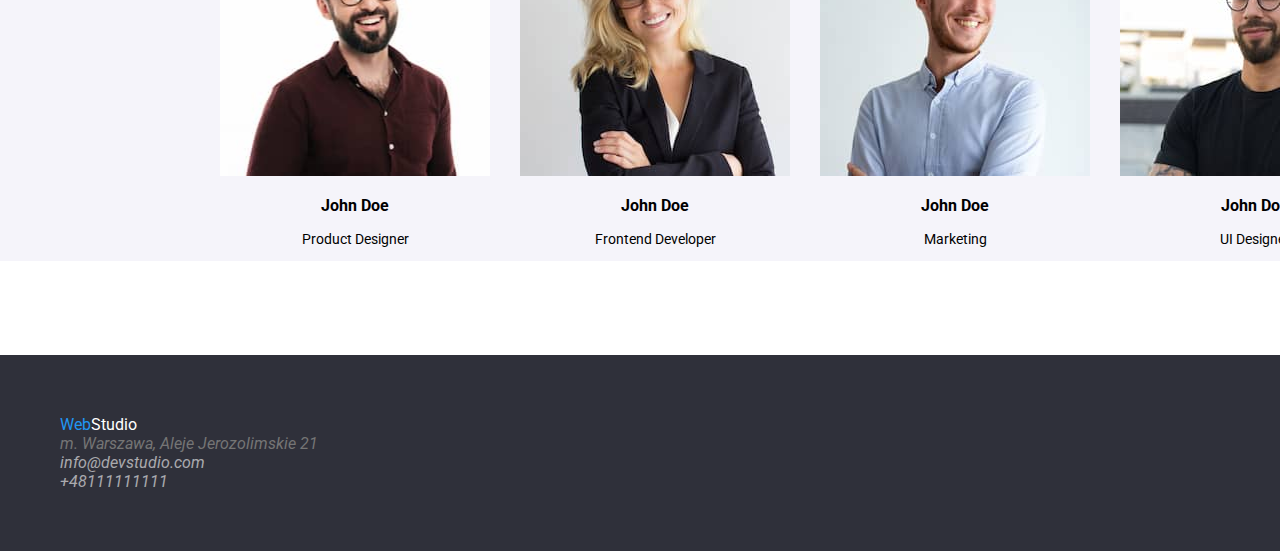
==== commit d1529628: "Add files via upload" ====
--- a/index.html
+++ b/index.html
@@ -14,8 +14,7 @@
   <body class="whole-page">
     <header class="header">
       <a href="index.html" class="no_underline"
-        ><h1><span class="text-blue">Web</span>Studio</h1></a
-      >
+        ><h1><span class="text-blue">Web</span>Studio</a></h1>
       <nav>
         <ul class="nav-style nav-list">
           <li>
@@ -170,17 +169,18 @@
     </main>
 
     <footer class="footer">
-      <address class="footer_address">
-
       <a href="index.html" class="no_underline logo-style white-style-logo">
-        <span class="text-blue">Web</span>
-        <span class="text_white">Studio</span>
-      </a>
-
-      <address class="address-style">
+        <span class="text-blue">Web</span
+        ><span class="text_white">Studio</span></a
+      >
+      <address>
         m. Warszawa, Aleje Jerozolimskie 21
-        <a href="emailto:info@devstudio.com" class="no_underline footer-type">info@devstudio.com</a>
-        <a href="tel:+45111111111" class="no_underline footer-type">+48111111111</a>
+        <a href="emailto:info@devstudio.com" class="no_underline footer-type"
+          >info@devstudio.com</a
+        >
+        <a href="tel:+45111111111" class="no_underline footer-type"
+          >+48111111111</a
+        >
       </address>
     </footer>
   </body>
--- a/css/styles.css
+++ b/css/styles.css
@@ -187,7 +187,8 @@
 .footer {
   width: 100%;
   background-color: var(--darkgrey);
-  padding: 60px 0;
+  padding: 60px;
+  font-size: 16px;
 }
 .footer-container {
   flex-direction: column;
@@ -245,8 +246,3 @@
 .text_white {
   color: var(--white);
 }
-
-.footer_address {
-  font-size: 16px;
-  margin-left: 50px;
-}
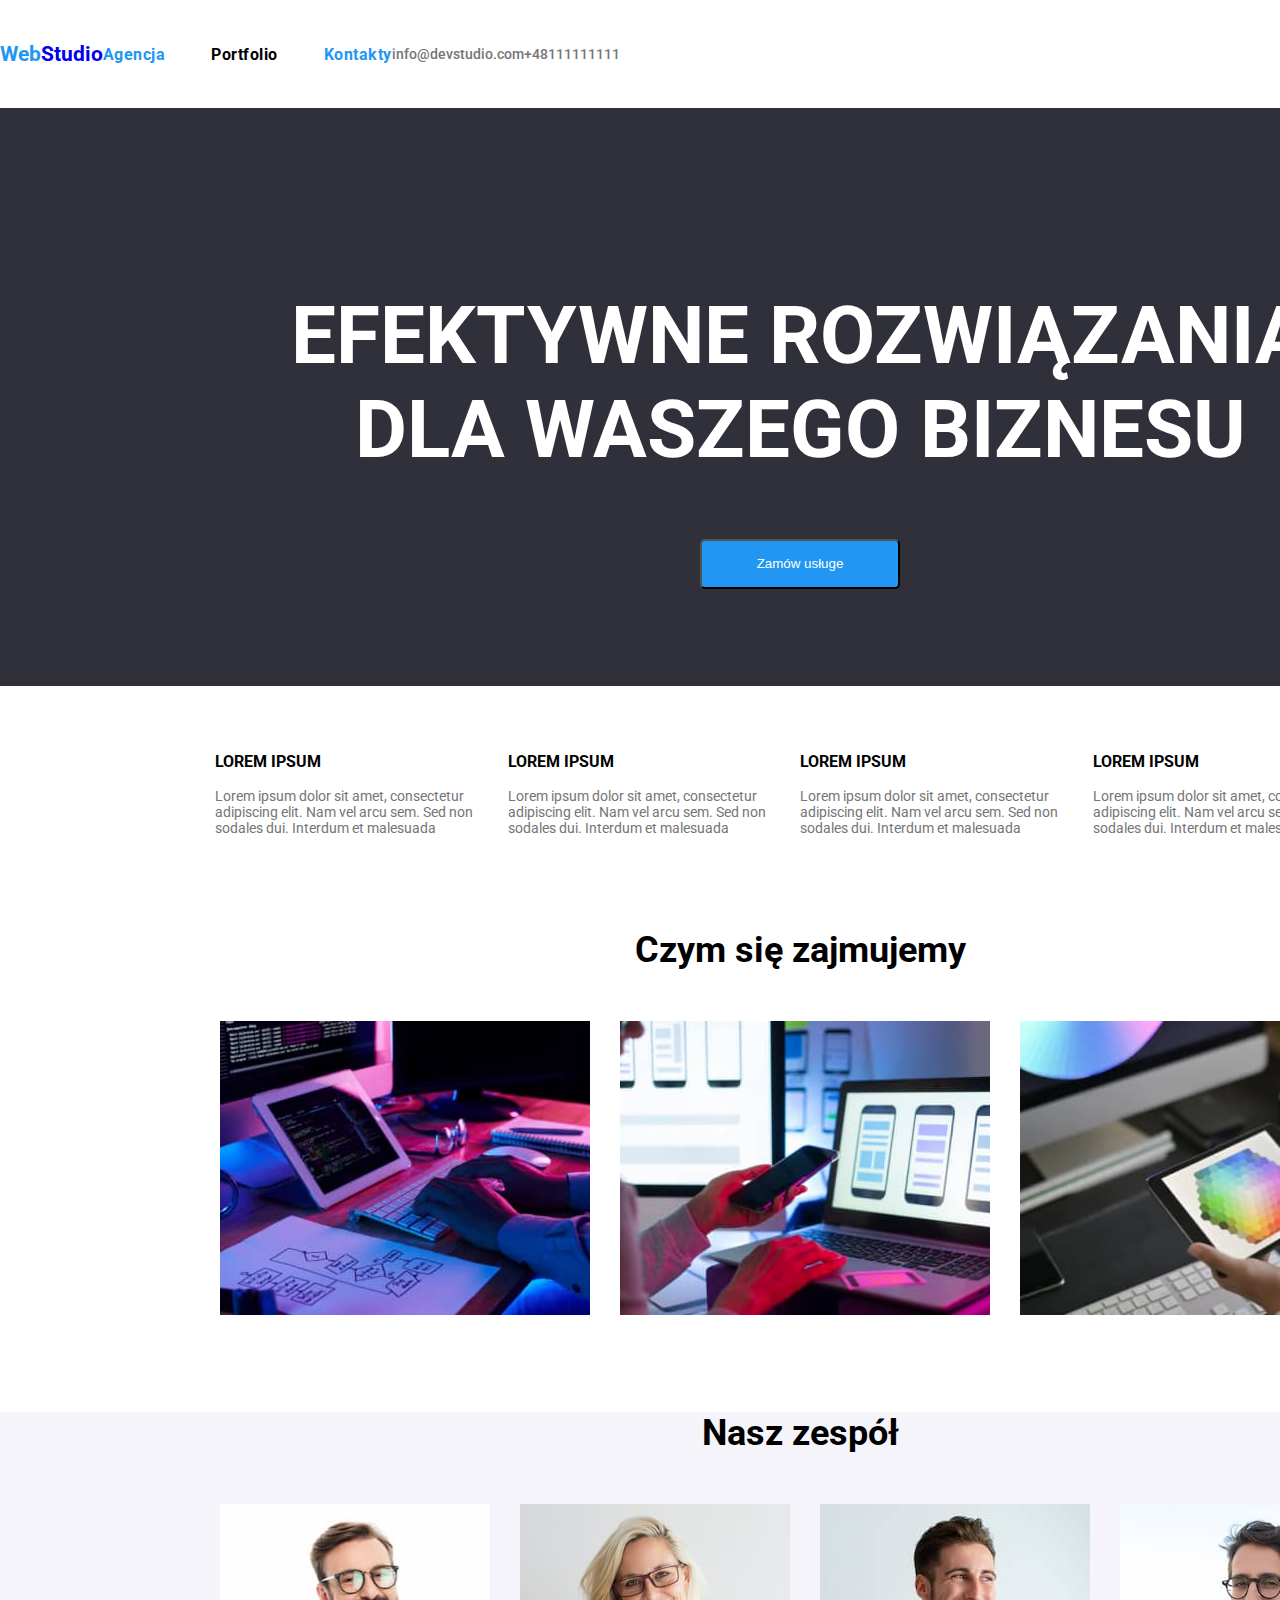
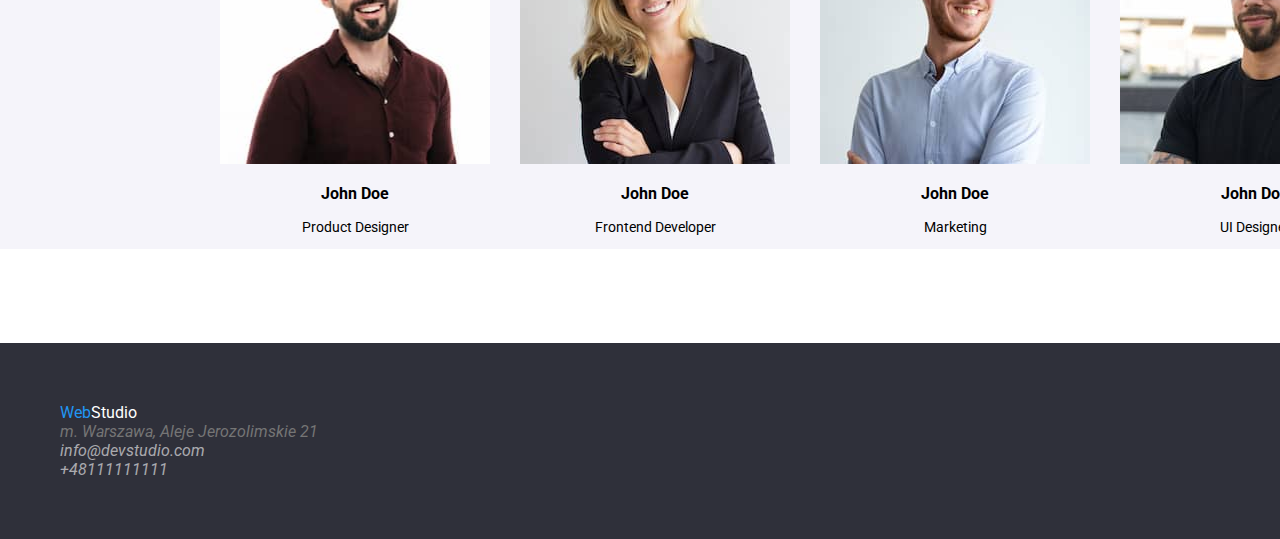
==== commit 078a0137: "Create index.html" ====
--- a/index.html
+++ b/index.html
@@ -1,187 +1,182 @@
-<!DOCTYPE html>
-<html lang="pl-PL">
-  <head>
-    <meta charset="UTF-8" />
-    <meta http-equiv="X-UA-Compatible" content="IE=edge" />
-    <meta name="viewport" content="width=device-width, initial-scale=1.0" />
-    <link href="css/styles.css" rel="stylesheet" type="text/css" />
-    <link
-      href="https://fonts.googleapis.com/css2?family=Raleway:wght@700&amp;family=Roboto:wght@400;500;700;900&amp;display=swap"
-      rel="stylesheet"
-    />
-    <title>Studio</title>
-  </head>
-  <body class="whole-page">
-    <header class="header">
-      <a href="index.html" class="no_underline"
-        ><h1><span class="text-blue">Web</span>Studio</a></h1>
-      <nav>
-        <ul class="nav-style nav-list">
-          <li>
-            <a href="index.html" class="no_underline link-style text-blue">
-              Agencja</a
-            >
-          </li>
-          <li>
-            <a href="portfolio.html" class="no_underline link-style">
-              Portfolio</a
-            >
-          </li>
-          <li>
-            <a href="index.html" class="no_underline link-style text-blue">
-              Kontakty</a
-            >
-          </li>
-        </ul>
-      </nav>
-      <a
-        href="mailto:info@devstudio.com"
-        class="no_underline contact-link-style text-blue"
-        >info@devstudio.com</a
-      >
-      <a
-        href="tel:+45111111111"
-        class="no_underline contact-link-style text-blue"
-        >+48111111111</a
-      >
-    </header>
-
-    <main>
-      <section class="main_section">
-        <h1>
-          EFEKTYWNE ROZWIĄZANIA <br />
-          DLA WASZEGO BIZNESU
-        </h1>
-
-        <button type="button" class="main_button">Zamów usługe</button>
-      </section>
-
-      <section>
-        <ul class="second_section">
-          <li>
-            <h3 class="text-lorem">LOREM IPSUM</h3>
-            <p>
-              Lorem ipsum dolor sit amet, consectetur adipiscing elit. Nam vel
-              arcu sem. Sed non sodales dui. Interdum et malesuada
-            </p>
-          </li>
-          <li>
-            <h3 class="text-lorem">LOREM IPSUM</h3>
-            <p>
-              Lorem ipsum dolor sit amet, consectetur adipiscing elit. Nam vel
-              arcu sem. Sed non sodales dui. Interdum et malesuada
-            </p>
-          </li>
-          <li>
-            <h3 class="text-lorem">LOREM IPSUM</h3>
-            <p>
-              Lorem ipsum dolor sit amet, consectetur adipiscing elit. Nam vel
-              arcu sem. Sed non sodales dui. Interdum et malesuada
-            </p>
-          </li>
-          <li>
-            <h3 class="text-lorem">LOREM IPSUM</h3>
-            <p>
-              Lorem ipsum dolor sit amet, consectetur adipiscing elit. Nam vel
-              arcu sem. Sed non sodales dui. Interdum et malesuada
-            </p>
-          </li>
-        </ul>
-      </section>
-
-      <section>
-        <div class="what_we_do">
-          <h2 class="mainthink2">Czym się zajmujemy</h2>
-          <ul class="container product-portfolio">
-            <li>
-              <img
-                src="images/pad0.jpg"
-                alt="komputer z tabletem i klawiatura"
-                width="370"
-                height="294"
-              />
-            </li>
-            <li>
-              <img
-                src="images/lap1.jpg"
-                alt="laptop i telefon"
-                width="370"
-                height="294"
-              />
-            </li>
-            <li>
-              <img
-                src="images/tab2.jpg"
-                alt="tablet z kolorowym wyświetlaczem"
-                width="370"
-                height="294"
-              />
-            </li>
-          </ul>
-        </div>
-      </section>
-
-      <section class="milk_black_center">
-        <h2 class="mainthink2">Nasz zespół</h2>
-        <ul class="container product-portfolio">
-          <li>
-            <img
-              src="images/facet0.jpg"
-              alt="John Doe"
-              width="270"
-              height="260"
-            />
-            <h3>John Doe</h3>
-            <p>Product Designer</p>
-          </li>
-          <li>
-            <img
-              src="images/kobieta0.jpg"
-              alt="kobieta Doe"
-              width="270"
-              height="260"
-            />
-            <h3>John Doe</h3>
-            <p>Frontend Developer</p>
-          </li>
-          <li>
-            <img
-              src="images/facet1.jpg"
-              alt="John Doe drugi"
-              width="270"
-              height="260"
-            />
-            <h3>John Doe</h3>
-            <p>Marketing</p>
-          </li>
-          <li>
-            <img
-              src="images/facet2.jpg"
-              alt="John Doe trzeci"
-              width="270"
-              height="260"
-            />
-            <h3>John Doe</h3>
-            <p>UI Designer</p>
-          </li>
-        </ul>
-      </section>
-    </main>
-
-    <footer class="footer">
-      <a href="index.html" class="no_underline logo-style white-style-logo">
-        <span class="text-blue">Web</span
-        ><span class="text_white">Studio</span></a
-      >
-      <address>
-        m. Warszawa, Aleje Jerozolimskie 21
-        <a href="emailto:info@devstudio.com" class="no_underline footer-type"
-          >info@devstudio.com</a
-        >
-        <a href="tel:+45111111111" class="no_underline footer-type"
-          >+48111111111</a
-        >
-      </address>
-    </footer>
-  </body>
-</html>
+<!DOCTYPE html>
+<html lang="pl-PL">
+  <head>
+    <meta charset="UTF-8" />
+    <meta http-equiv="X-UA-Compatible" content="IE=edge" />
+    <meta name="viewport" content="width=device-width, initial-scale=1.0" />
+    <link href="css/styles.css" rel="stylesheet" type="text/css" />
+    <link
+      href="https://fonts.googleapis.com/css2?family=Raleway:wght@700&amp;family=Roboto:wght@400;500;700;900&amp;display=swap"
+      rel="stylesheet"
+    />
+    <title>Studio</title>
+  </head>
+  <body class="whole-page">
+    <header class="header">
+      <a href="index.html" class="no_underline"
+        ><h2><span class="text-blue">Web</span>Studio</h2></a
+      >
+      <nav>
+        <ul class="nav-style nav-list">
+          <li>
+            <a href="index.html" class="no_underline link-style text-blue">
+              Agencja</a
+            >
+          </li>
+          <li>
+            <a href="portfolio.html" class="no_underline link-style">
+              Portfolio</a
+            >
+          </li>
+          <li>
+            <a href="index.html" class="no_underline link-style text-blue">
+              Kontakty</a
+            >
+          </li>
+        </ul>
+      </nav>
+      <a href="mailto:info@devstudio.com"
+        class="no_underline contact-link-style text-blue">info@devstudio.com</a>
+      <a href="tel:+45111111111"
+        class="no_underline contact-link-style text-blue">+48111111111</a>
+    </header>
+
+    <main>
+      <section class="main_section">
+        <h1>
+          EFEKTYWNE ROZWIĄZANIA <br />
+          DLA WASZEGO BIZNESU
+        </h1>
+
+        <button type="button" class="main_button">Zamów usługe</button>
+      </section>
+
+      <section>
+        <ul class="second_section">
+          <li>
+            <h3 class="text-lorem">LOREM IPSUM</h3>
+            <p>
+              Lorem ipsum dolor sit amet, consectetur adipiscing elit. Nam vel
+              arcu sem. Sed non sodales dui. Interdum et malesuada
+            </p>
+          </li>
+          <li>
+            <h3 class="text-lorem">LOREM IPSUM</h3>
+            <p>
+              Lorem ipsum dolor sit amet, consectetur adipiscing elit. Nam vel
+              arcu sem. Sed non sodales dui. Interdum et malesuada
+            </p>
+          </li>
+          <li>
+            <h3 class="text-lorem">LOREM IPSUM</h3>
+            <p>
+              Lorem ipsum dolor sit amet, consectetur adipiscing elit. Nam vel
+              arcu sem. Sed non sodales dui. Interdum et malesuada
+            </p>
+          </li>
+          <li>
+            <h3 class="text-lorem">LOREM IPSUM</h3>
+            <p>
+              Lorem ipsum dolor sit amet, consectetur adipiscing elit. Nam vel
+              arcu sem. Sed non sodales dui. Interdum et malesuada
+            </p>
+          </li>
+        </ul>
+      </section>
+
+      <section>
+        <div class="what_we_do">
+          <h2 class="mainthink2">Czym się zajmujemy</h2>
+          <ul class="container product-portfolio">
+            <li>
+              <img
+                src="images/pad0.jpg"
+                alt="komputer z tabletem i klawiatura"
+                width="370"
+                height="294"
+              />
+            </li>
+            <li>
+              <img
+                src="images/lap1.jpg"
+                alt="laptop i telefon"
+                width="370"
+                height="294"
+              />
+            </li>
+            <li>
+              <img
+                src="images/tab2.jpg"
+                alt="tablet z kolorowym wyświetlaczem"
+                width="370"
+                height="294"
+              />
+            </li>
+          </ul>
+        </div>
+      </section>
+
+      <section class="milk_black_center">
+        <h2 class="mainthink2">Nasz zespół</h2>
+        <ul class="container product-portfolio">
+          <li>
+            <img
+              src="images/facet0.jpg"
+              alt="John Doe"
+              width="270"
+              height="260"
+            />
+            <h3>John Doe</h3>
+            <p>Product Designer</p>
+          </li>
+          <li>
+            <img
+              src="images/kobieta0.jpg"
+              alt="kobieta Doe"
+              width="270"
+              height="260"
+            />
+            <h3>John Doe</h3>
+            <p>Frontend Developer</p>
+          </li>
+          <li>
+            <img
+              src="images/facet1.jpg"
+              alt="John Doe drugi"
+              width="270"
+              height="260"
+            />
+            <h3>John Doe</h3>
+            <p>Marketing</p>
+          </li>
+          <li>
+            <img
+              src="images/facet2.jpg"
+              alt="John Doe trzeci"
+              width="270"
+              height="260"
+            />
+            <h3>John Doe</h3>
+            <p>UI Designer</p>
+          </li>
+        </ul>
+      </section>
+    </main>
+
+    <footer class="footer">
+      <a href="index.html" class="no_underline logo-style white-style-logo">
+        <span class="text-blue">Web</span
+        ><span class="text_white">Studio</span></a
+      >
+      <address>
+        m. Warszawa, Aleje Jerozolimskie 21
+        <a href="emailto:info@devstudio.com" class="no_underline footer-type"
+          >info@devstudio.com</a
+        >
+        <a href="tel:+45111111111" class="no_underline footer-type"
+          >+48111111111</a
+        >
+      </address>
+    </footer>
+  </body>
+</html>
